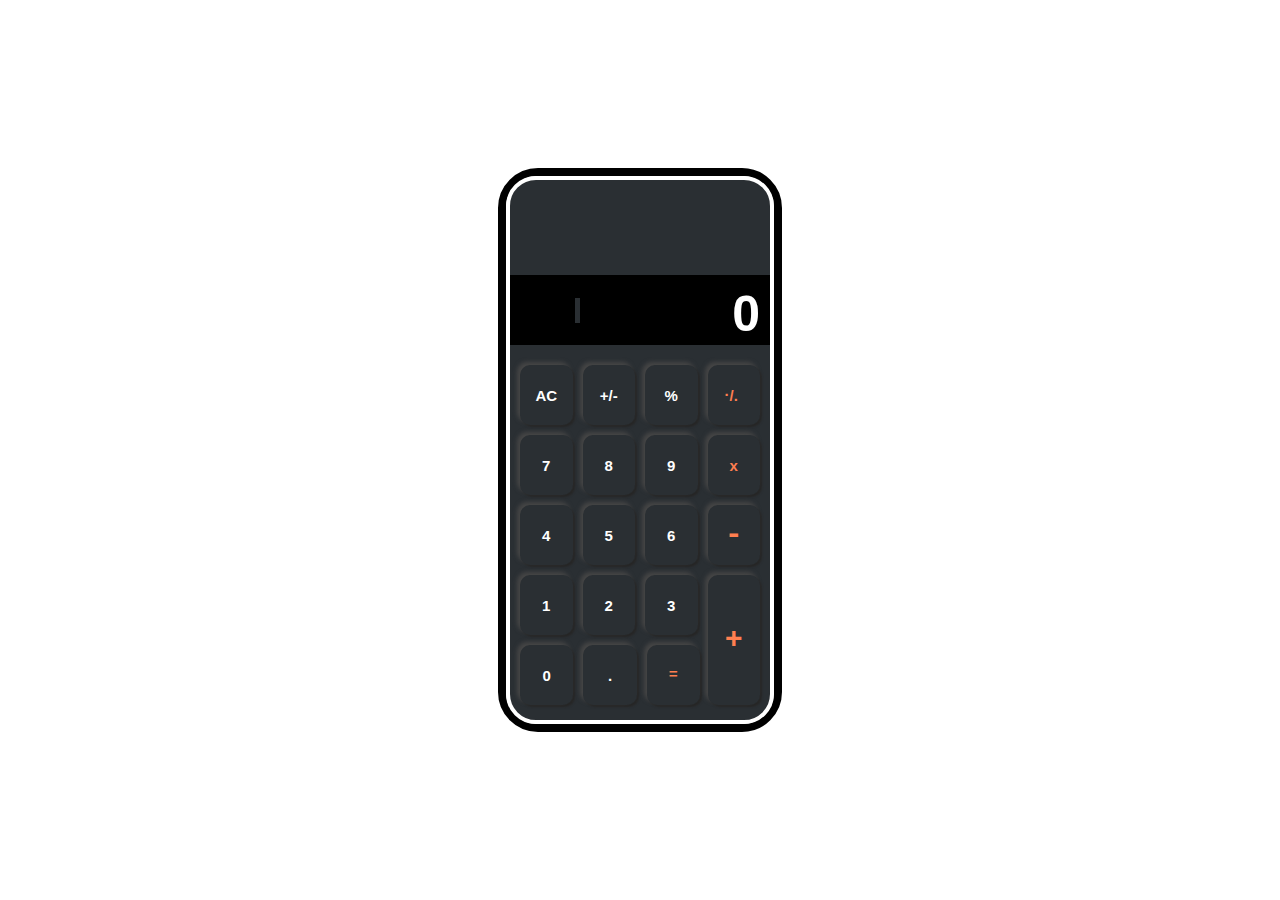
==== index.html @ 092ef926 "full pj" ====
<!DOCTYPE html>
<html lang="en">
<head>
    <meta charset="UTF-8">
    <meta name="viewport" content="width=device-width, initial-scale=1.0">
    <link rel="stylesheet" href="assets/css/style.css">
    <title>Document</title>
</head>
<body>

    <main>

        <div class="border_div">
        <section class="main_body">

            <header>
                <div>  <h4 class="main_input_h4" style="height: 4rem;"></h4></div> 
                <div class="h3_div">  <h3 class="main_input_h3" style="height: 4rem;" id="h3"></h3></div> 
                <div class="input_div">  <h1 class="main_input_h1" id="h1">0</h1>
                        <h5 id="h5"></h5>
                </div>
            </header>

            <aside class="numbers container">
                <article class="AC">
                    <div class="ac_btn" onclick="clear1()"><h2>AC</h2></div>
                    <div onclick="minus_plus()"><h2>+/-</h2></div>
                    <div onclick="persent()"><h2>%</h2></div>
                    <div onclick="element('/')"><h2 class="bolur"  style="color: coral !important;">/</h2></div>
                </article>
                <article class="AC">
                    <div onclick="num('7')"><h2>7</h2></div>
                    <div onclick="num('8')"><h2>8</h2></div>
                    <div onclick="num('9')"><h2>9</h2></div>
                    <div onclick="element('*')"><h2 style="color: coral !important;">x</h2></div>
                </article>
                <article class="AC">
                    <div onclick="num('4')"><h2>4</h2></div>
                    <div onclick="num('5')"><h2>5</h2></div>
                    <div onclick="num('6')"><h2>6</h2></div>
                    <div onclick="element('-')" class="minus"><h2  style="color: coral !important;">-</h2></div>
                </article>

                <div>

                    <article class="AC grid">
                        <div onclick="num('1')"><h2>1</h2></div>
                        <div onclick="num('2')"><h2>2</h2></div>
                        <div onclick="num('3')"><h2>3</h2></div>
                        <div onclick="element('+')" class="plus"><h2  style="color: coral !important;">+</h2></div>

                        
                        <div class="fo_fi_si">
                            <div onclick="num('0')"><h2>0</h2></div>
                            <div onclick="num('.')"><h2>.</h2></div>
                            <div onclick="equal()" class="egual"><h2 style="color: coral !important;">=</h2></div>
    
                        </div>
                    </article>

                    

                </div>
            </aside>

        </section>

        </div>
    </main>

    
    <script src="assets/js/script.js"></script>
</body>
</html>
---- assets/css/style.css ----
* {
    padding: 0;
    margin: 0;
}

html {
    font-size: 10px;
    font-family: 'Franklin Gothic Medium', 'Arial Narrow', Arial, sans-serif;
}

h1, p, h2, h3, h4 {
    color: #fff;
}

header {
    width: 100%;

    display: flex;
    align-items: end;
    flex-direction: column;
    
    margin-top: 1.5rem;
}

header div {
    display: flex;
    align-items: center;
    justify-content: end;
}

.main_input_h1 {
    padding-right: 1rem;
    font-size: 5rem;
    margin-top: 1rem;
    height: 6rem;
}
.main_input_h3, .main_input_h4 {
    padding-right: 1rem;
    font-size: 3rem;
}

main {
    width: 100%;
    height: 100vh;
    display: flex;
    align-items: center;
    justify-content: center;
}

.container {
    margin: 2rem 1rem;
}

.border_div {
    border: .8rem solid;
    border-radius: 4rem;
}

.main_body {
    width: 26rem;
    height: 54rem;
    border: .4rem solid #fff;
    border-radius: 3rem;

    background-color: #2a2f33;
}

.AC {
    display: flex;
    justify-content: space-around;
    gap: 1rem;
    margin-top: 1rem;
}
.AC div {
    /* background-color: #24282b; */
    text-align: center;
    width: 6rem;
    height: 6rem;

    border-radius: 1rem;
    box-shadow: -.3rem -.3rem .4rem #464646, .2rem .2rem .2rem #272727;

    display: flex;
    justify-content: center;
    align-items: center;
}


.last_ac {
    display: flex;
    gap: 1rem;
}

.plus {
    height: 13rem !important;
    font-size: 2rem;
    font-family: 'Courier New', Courier, monospace;
}
.grid {
    position: relative;
}

.fo_fi_si {
    position: absolute;
    width: 18rem !important;
    height: 15rem;
    gap: 1rem;

    box-shadow: none !important;
    bottom: 0rem;
    left: 0;
}
.fo_fi_si div:active {
    box-shadow: unset !important;
    background-color: #4e4e4e !important;
}

.minus {
    font-size: 2rem;
    font-family: 'Courier New', Courier, monospace;
}

.egual {
    font-family: 'Courier New', Courier, monospace;
}
.bolur {
    position: relative;
}
.bolur::after {
    content: ".";
}
.bolur::before {
    content: ".";
    position: absolute;
    top: -.5rem;
    left: -.5rem;
}

.AC div {
    cursor: pointer;
}

.AC div:active {
    box-shadow: unset;
    background-color: #4e4e4e;
}
.AC .fo_fi_si:active {
    box-shadow: unset !important;
    background-color: unset !important;
}

.input_div {
    width: 100%;
    display: flex;
    flex-direction: row-reverse;
    align-items: center;
    justify-content: space-between;
    background-color: #000;

}

#h1 {
    overflow: scroll;
}
::-webkit-scrollbar {
    height: 1px;
}
::-webkit-scrollbar-button {
    display: none;
}
::-webkit-scrollbar-corner {
    background-color: #000;
}
#h3 {
    overflow: scroll;
}

#h5 {
    font-size: 4rem;
    color: coral;
    border-right: 5px solid #2a2f33;
    padding: 12.5px;
    width: 40px;
}
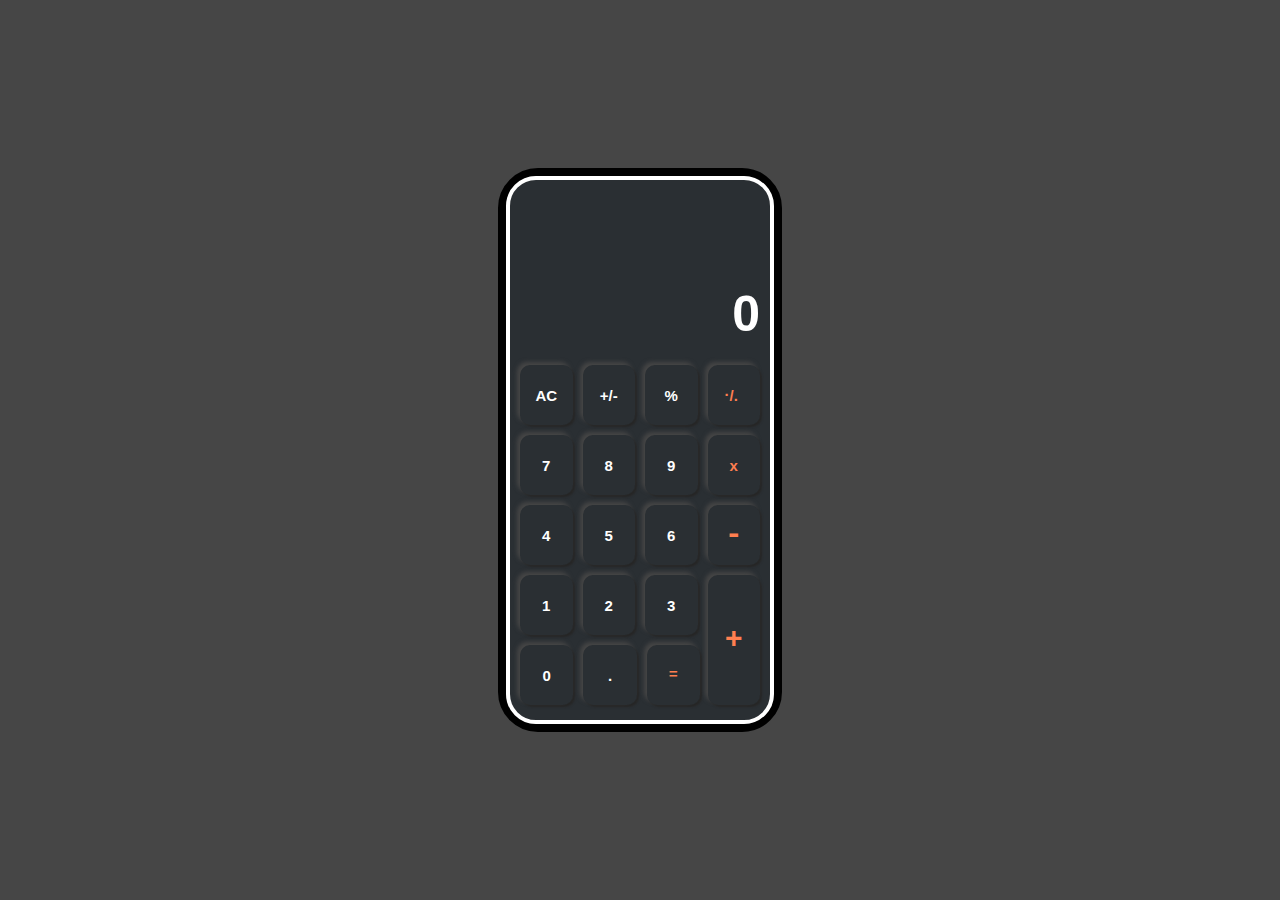
==== commit 2d5cfe01: "border color" ====
--- a/index.html
+++ b/index.html
@@ -11,7 +11,7 @@
     <main>
 
         <div class="border_div">
-        <section class="main_body">
+        <section class="main_body" id="main_body">
 
             <header>
                 <div>  <h4 class="main_input_h4" style="height: 4rem;"></h4></div> 
--- a/assets/css/style.css
+++ b/assets/css/style.css
@@ -6,6 +6,9 @@
 html {
     font-size: 10px;
     font-family: 'Franklin Gothic Medium', 'Arial Narrow', Arial, sans-serif;
+}
+body {
+    background-color: #464646;
 }
 
 h1, p, h2, h3, h4 {
@@ -155,7 +158,7 @@
     flex-direction: row-reverse;
     align-items: center;
     justify-content: space-between;
-    background-color: #000;
+    /* background-color: #404040; */
 
 }
 
@@ -169,17 +172,18 @@
     display: none;
 }
 ::-webkit-scrollbar-corner {
-    background-color: #000;
+    background-color: #2a2f33;
 }
 #h3 {
     overflow: scroll;
 }
 
 #h5 {
-    font-size: 4rem;
+    font-size: 2rem;
     color: coral;
-    border-right: 5px solid #2a2f33;
-    padding: 12.5px;
     width: 40px;
+    top: 0;
+    padding-left: 1rem;
+    align-self: flex-start;
 }
 
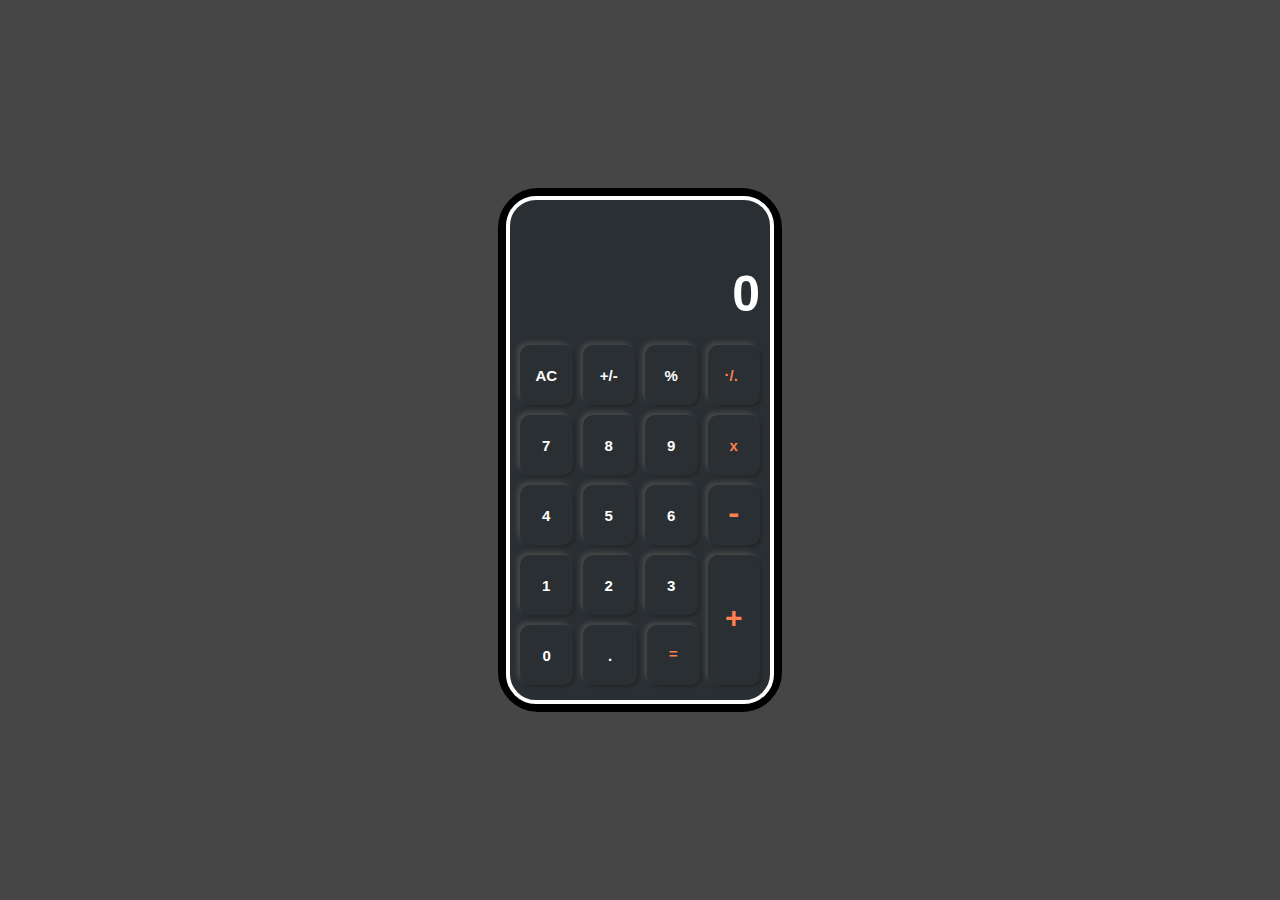
==== commit 31cfafb3: "height" ====
--- a/index.html
+++ b/index.html
@@ -14,7 +14,7 @@
         <section class="main_body" id="main_body">
 
             <header>
-                <div>  <h4 class="main_input_h4" style="height: 4rem;"></h4></div> 
+                <!-- <div>  <h4 class="main_input_h4" style="height: 4rem;"></h4></div>  -->
                 <div class="h3_div">  <h3 class="main_input_h3" style="height: 4rem;" id="h3"></h3></div> 
                 <div class="input_div">  <h1 class="main_input_h1" id="h1">0</h1>
                         <h5 id="h5"></h5>
--- a/assets/css/style.css
+++ b/assets/css/style.css
@@ -61,7 +61,7 @@
 
 .main_body {
     width: 26rem;
-    height: 54rem;
+    height: 50rem;
     border: .4rem solid #fff;
     border-radius: 3rem;
 
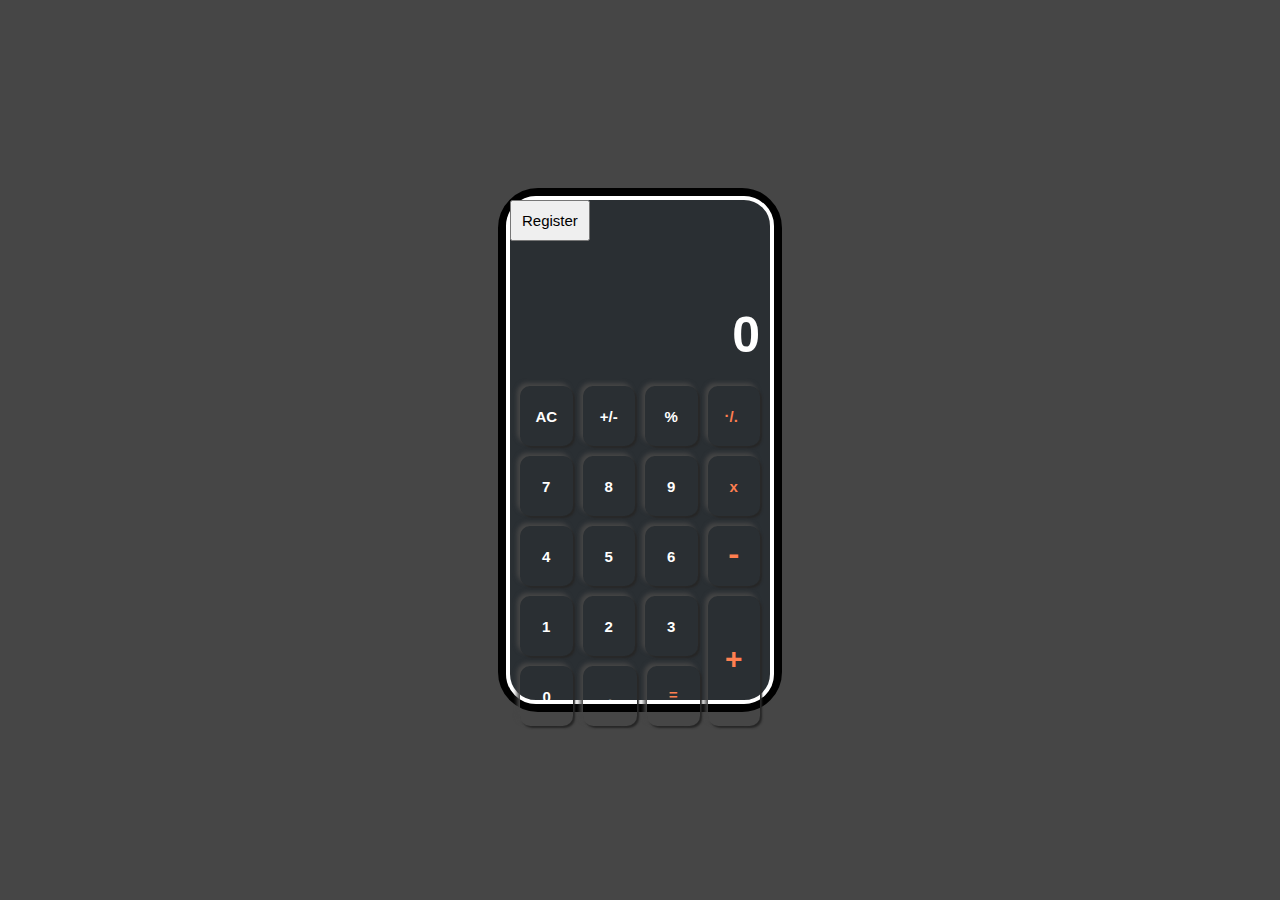
==== commit bf427ce0: "registr 2" ====
--- a/index.html
+++ b/index.html
@@ -4,71 +4,60 @@
     <meta charset="UTF-8">
     <meta name="viewport" content="width=device-width, initial-scale=1.0">
     <link rel="stylesheet" href="assets/css/style.css">
-    <title>Document</title>
+    <title>Hesablayan Zad</title>
 </head>
 <body>
 
     <main>
+        <div class="border_div">
+            <section class="main_body" id="main_body">
+                <button id="registerButton" onclick="window.location.href='registration.html'" style="padding: 1rem; font-size: 1.5rem;">Register</button>                <header>
+                    <div class="h3_div">  <h3 class="main_input_h3" style="height: 4rem;" id="h3"></h3></div> 
+                    <div class="input_div">  <h1 class="main_input_h1" id="h1">0</h1>
+                            <h5 id="h5"></h5>
+                    </div>
+                    
+                </header>
 
-        <div class="border_div">
-        <section class="main_body" id="main_body">
-
-            <header>
-                <!-- <div>  <h4 class="main_input_h4" style="height: 4rem;"></h4></div>  -->
-                <div class="h3_div">  <h3 class="main_input_h3" style="height: 4rem;" id="h3"></h3></div> 
-                <div class="input_div">  <h1 class="main_input_h1" id="h1">0</h1>
-                        <h5 id="h5"></h5>
-                </div>
-            </header>
-
-            <aside class="numbers container">
-                <article class="AC">
-                    <div class="ac_btn" onclick="clear1()"><h2>AC</h2></div>
-                    <div onclick="minus_plus()"><h2>+/-</h2></div>
-                    <div onclick="persent()"><h2>%</h2></div>
-                    <div onclick="element('/')"><h2 class="bolur"  style="color: coral !important;">/</h2></div>
-                </article>
-                <article class="AC">
-                    <div onclick="num('7')"><h2>7</h2></div>
-                    <div onclick="num('8')"><h2>8</h2></div>
-                    <div onclick="num('9')"><h2>9</h2></div>
-                    <div onclick="element('*')"><h2 style="color: coral !important;">x</h2></div>
-                </article>
-                <article class="AC">
-                    <div onclick="num('4')"><h2>4</h2></div>
-                    <div onclick="num('5')"><h2>5</h2></div>
-                    <div onclick="num('6')"><h2>6</h2></div>
-                    <div onclick="element('-')" class="minus"><h2  style="color: coral !important;">-</h2></div>
-                </article>
-
-                <div>
-
-                    <article class="AC grid">
-                        <div onclick="num('1')"><h2>1</h2></div>
-                        <div onclick="num('2')"><h2>2</h2></div>
-                        <div onclick="num('3')"><h2>3</h2></div>
-                        <div onclick="element('+')" class="plus"><h2  style="color: coral !important;">+</h2></div>
-
-                        
-                        <div class="fo_fi_si">
-                            <div onclick="num('0')"><h2>0</h2></div>
-                            <div onclick="num('.')"><h2>.</h2></div>
-                            <div onclick="equal()" class="egual"><h2 style="color: coral !important;">=</h2></div>
-    
-                        </div>
+                <aside class="numbers container">
+                    <article class="AC">
+                        <div class="ac_btn" onclick="clear1()"><h2>AC</h2></div>
+                        <div onclick="minus_plus()"><h2>+/-</h2></div>
+                        <div onclick="persent()"><h2>%</h2></div>
+                        <div onclick="element('/')"><h2 class="bolur"  style="color: coral !important;">/</h2></div>
+                    </article>
+                    <article class="AC">
+                        <div onclick="num('7')" ><h2>7</h2></div>
+                        <div onclick="num('8')"><h2>8</h2></div>
+                        <div onclick="num('9')"><h2>9</h2></div>
+                        <div onclick="element('*')"><h2 style="color: coral !important;">x</h2></div>
+                    </article>
+                    <article class="AC">
+                        <div onclick="num('4')"><h2>4</h2></div>
+                        <div onclick="num('5')"><h2>5</h2></div>
+                        <div onclick="num('6')"><h2>6</h2></div>
+                        <div onclick="element('-')" class="minus"><h2  style="color: coral !important;">-</h2></div>
                     </article>
 
-                    
+                    <div>
+                        <article class="AC grid">
+                            <div onclick="num('1')"><h2>1</h2></div>
+                            <div onclick="num('2')"><h2>2</h2></div>
+                            <div onclick="num('3')"><h2>3</h2></div>
+                            <div onclick="element('+')" class="plus"><h2  style="color: coral !important;">+</h2></div>
 
-                </div>
-            </aside>
-
-        </section>
-
+                            <div class="fo_fi_si">
+                                <div onclick="num('0')"><h2>0</h2></div>
+                                <div onclick="num('.')"><h2>.</h2></div>
+                                <div onclick="equal()" class="egual"><h2 style="color: coral !important;">=</h2></div>
+                            </div>
+                        </article>
+                    </div>
+                </aside>
+            </section>
         </div>
     </main>
 
-    
     <script src="assets/js/script.js"></script>
 </body>
 </html>--- a/assets/css/style.css
+++ b/assets/css/style.css
@@ -187,3 +187,51 @@
     align-self: flex-start;
 }
 
+.register-container {
+    background-color: #2a2f33;
+    border-radius: 10px;
+    padding: 2rem;
+    max-width: 400px;
+    width: 100%;
+    box-shadow: 0px 0px 10px rgba(0, 0, 0, 0.5);
+    text-align: center;
+}
+
+.register-container h2 {
+    color: #f8b400;
+    margin-bottom: 1rem;
+}
+
+.register-container label {
+    color: #ffffff;
+    display: block;
+    margin-top: 1rem;
+    font-size: 1.4rem;
+    text-align: left;
+}
+
+.register-container input {
+    width: 100%;
+    padding: 0.8rem;
+    margin-top: 0.5rem;
+    border: none;
+    border-radius: 5px;
+    font-size: 1.2rem;
+}
+
+.submit-button {
+    margin-top: 1.5rem;
+    padding: 1rem;
+    width: 100%;
+    font-size: 1.5rem;
+    background-color: #f8b400;
+    color: #fff;
+    border: none;
+    border-radius: 5px;
+    cursor: pointer;
+    transition: background-color 0.3s;
+}
+
+.submit-button:hover {
+    background-color: #ffcc00;
+}